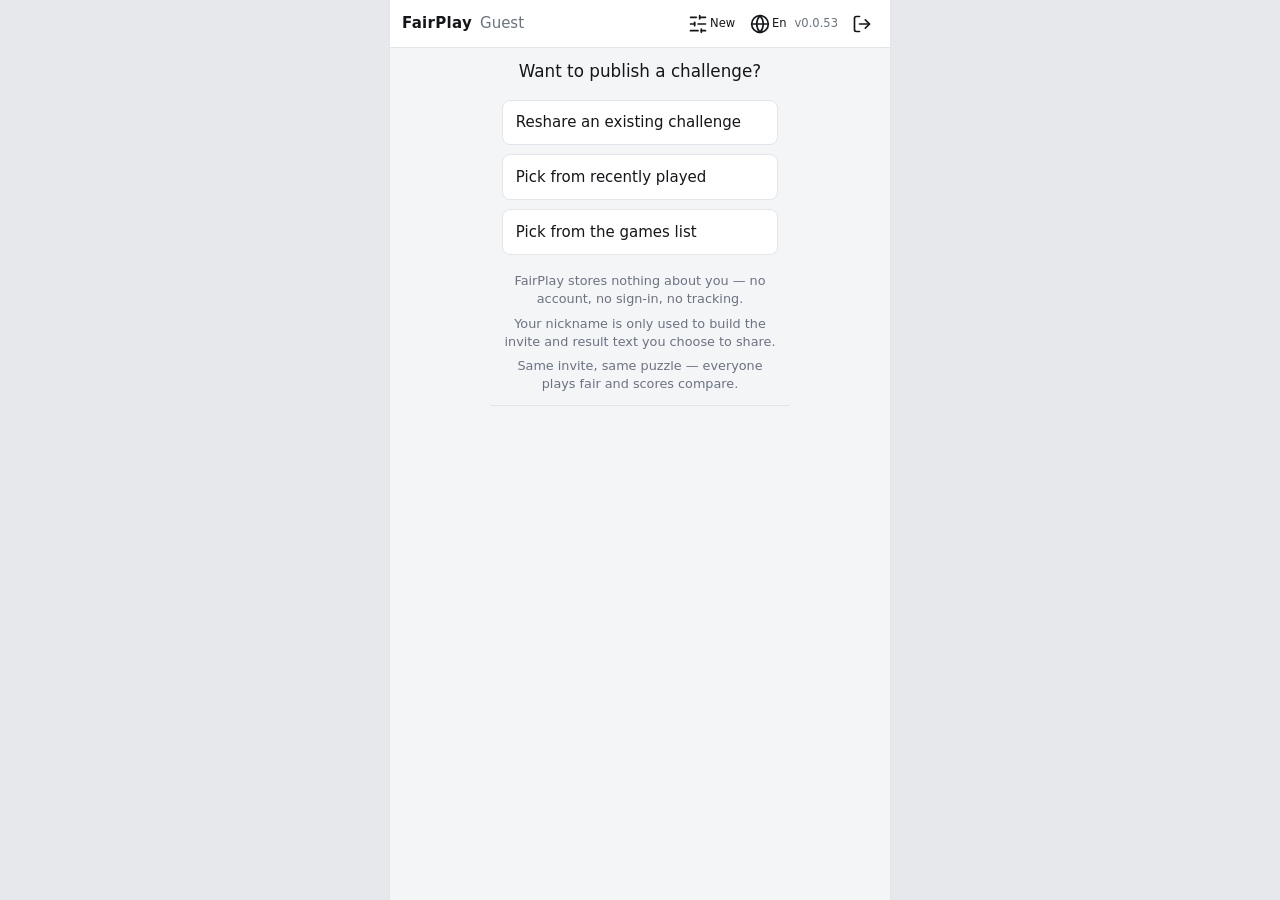
==== WWW/index.new.html @ af9e4b98 "Trim: remove mathdoku + memory games; v0.0.53 裁剪掉不契合"同 seed 同序列竞速"定位的个人向游戏: - 删 mathdoku(5×5/9×9 静态谜" ====
<!DOCTYPE html>
<html lang="en">
<head>
  <meta charset="UTF-8">
  <meta name="viewport" content="width=device-width, initial-scale=1, viewport-fit=cover">
  <title>FairPlay</title>
  <link rel="stylesheet" href="common.css">

  <!-- PWA -->
  <link rel="manifest" href="manifest.webmanifest">
  <meta name="theme-color" media="(prefers-color-scheme: light)" content="#f4f5f7">
  <meta name="theme-color" media="(prefers-color-scheme: dark)"  content="#14161a">
  <link rel="icon" href="favicon.svg">
  <link rel="apple-touch-icon" href="apple-touch-icon.png">
  <meta name="mobile-web-app-capable" content="yes">
  <meta name="apple-mobile-web-app-capable" content="yes">
  <meta name="apple-mobile-web-app-status-bar-style" content="black-translucent">
  <meta name="apple-mobile-web-app-title" content="FairPlay">
  <!-- 通用引导:注册 SW -->
  <script src="app.js"></script>
  <script>FairPlay.registerSW("sw.js");</script>

  <!-- UI 图标 sprite(内联注入,供 <use href="#id"> 引用) -->
  <script src="assets/icons.js"></script>

  <!-- 版本号(唯一来源)+ 通用编码模块 先加载 -->
  <script src="version.js"></script>
  <script src="pack.js"></script>
  <!-- 注册表先加载,路由器立即用;各游戏邀请码编解码 -->
  <script src="games.js"></script>
  <script src="match3/match3.invcode.js"></script>
  <script src="blockfit/blockfit.invcode.js"></script>
  <script>
    /* ---- 路由器:邀请码 ?g=<id>&p=<param> → 在 window.GAMES 树里按 id 找游戏,
       由 key 推路径(key/key.html)+ 拼 cfg + p → 跳游戏;无 g / 找不到 = 显示主页 ---- */
    (function () {
      var q = new URLSearchParams(location.search);
      var g = q.get("g");
      if (!g || !window.GAMES) return;
      var id = +g, game = null;
      window.GAMES.forEach(function (l1) {
        l1.subs.forEach(function (l2) {
          l2.games.forEach(function (gm) { if (gm.id === id) game = gm; });
        });
      });
      if (!game) return;
      var url = game.key + "/" + game.key + ".html";
      if (game.cfg) url += "?c=" + encodeURIComponent(game.cfg);
      var p = q.get("p");
      if (p != null) url += (url.indexOf("?") >= 0 ? "&" : "?") + "p=" + encodeURIComponent(p);
      location.replace(url);
    })();
  </script>

  <style>
    /* ---- 主页专属样式(画框/置顶栏在 common.css) ---- */
    #hm_content{ flex:1 1 auto; min-height:0; overflow-y:auto; overflow-x:hidden; }
    .block{ padding:.75rem; border-bottom:1px solid var(--line); }
    /* hidden 属性必须胜过下面各 #id 的 display 规则(否则 showView 隐不掉 invite/history) */
    [hidden]{ display:none !important; }

    /* invite:一行 = 左 QR(方形)+ 中 invfields(param/memo)+ 右 Share(与 QR 等大方形)。
       与下方 #hm_history 视觉相连:去掉本块下分隔线与下内边距 */
    #hm_invite{ display:flex; gap:.75rem; align-items:flex-start; border-bottom:0; padding-bottom:0; }
    #hm_invite .qr{
      flex:0 0 auto; position:relative; overflow:hidden;
      border:1px solid var(--line); border-radius:.5rem;
      display:flex; align-items:center; justify-content:center;
      color:var(--muted); font-size:.8rem;
    }
    /* QR 渲染层:选中邀请后画入二维码 canvas;无选中时显示占位 .qr-code */
    #hm_invite .qr .qr-render{ position:absolute; inset:0; display:none; }
    #hm_invite .qr.has-qr .qr-render{ display:block; }
    #hm_invite .qr.has-qr .qr-code{ display:none; }
    #hm_invite .qr .qr-render canvas{
      width:100%; height:100%; display:block;
      image-rendering:pixelated; object-fit:contain;   /* 缩放不糊,方形贴合 */
    }
    /* 点 QR → 放大弹窗(便于扫描):白底大二维码 + #code 标注 */
    .fp-card.qrbig{ gap:.6rem; }
    .fp-card.qrbig .qr-big{
      width:min(74vw, 320px); height:min(74vw, 320px);
      image-rendering:pixelated; display:block; border-radius:.4rem;
    }
    .fp-card.qrbig .qr-big-cap{ color:var(--muted); font-size:.9rem; text-align:center; font-variant-numeric:tabular-nums; }
    /* QR 长按 → 确认层:新标签打开游戏 */
    #hm_invite .qr .qr-open{
      position:absolute; inset:0; display:none;
      align-items:center; justify-content:center; text-align:center;
      background:var(--accent); color:#fff; border:none; border-radius:.5rem;
      font:inherit; font-size:.75rem; padding:.2rem; cursor:pointer;
    }
    #hm_invite .qr.confirm .qr-open{ display:flex; }
    /* invfields:param/memo 两行,居中占据 QR 与 Share 之间 */
    #hm_invite .invfields{ flex:1 1 auto; display:flex; flex-direction:column; gap:.35rem; min-width:0; }
    #hm_invite .invfields input{
      width:100%; background:var(--bg); color:var(--fg);
      border:1px solid var(--line); border-radius:.4rem;
      padding:.35rem .5rem; font:inherit;
    }
    #hm_invite .invfields .param{ color:var(--muted); }
    /* share:与 QR 等大的方形图标按钮(尺寸由 JS 同步),标准分享图标 */
    #hm_invite .share{
      flex:0 0 auto; padding:0; cursor:pointer;
      display:inline-flex; align-items:center; justify-content:center;
      background:var(--accent); color:#fff; border:none; border-radius:.5rem;
    }
    #hm_invite .share .ic{ width:1.75rem; height:1.75rem; }
    /* ---- L0 引导选择屏 & ③ browse 下钻:60% 宽居中 ---- */
    #hm_l0, #hm_browse{ width:60%; margin:0 auto; }
    @media (max-width:560px){ #hm_l0, #hm_browse{ width:100%; } }
    .onb-q{ font-size:1.05rem; color:var(--fg); text-align:center; margin:0 0 1rem; }
    .onb-btns{ display:flex; flex-direction:column; gap:.6rem; }
    .onb-btns button, .bc-opts .opt{
      display:block; width:100%; text-align:left;
      background:var(--bar-bg); color:var(--fg); border:1px solid var(--line);
      border-radius:.5rem; padding:.7rem .8rem; font:inherit; cursor:pointer;
    }
    .onb-btns button:hover, .bc-opts .opt:hover{ border-color:var(--accent); }
    /* L0 说明小字:填补空白 + 讲清匿名/称呼/公平 */
    .onb-note{ margin:1.1rem 0 0; display:flex; flex-direction:column; gap:.4rem; }
    .onb-note p{ margin:0; font-size:.8rem; line-height:1.4; color:var(--muted); text-align:center; }

    /* ③ 面包屑:根/已选层级 chip,横排;点 chip 回该层 */
    .bc-crumbs{ display:flex; flex-wrap:wrap; gap:.4rem; }
    .bc-chip{
      background:transparent; color:var(--accent); border:1px solid var(--accent);
      border-radius:.5rem; padding:.3rem .6rem; font:inherit; cursor:pointer;
    }
    #hm_browse hr{ border:0; border-top:1px solid var(--line); margin:.7rem 0; }
    .bc-opts{ display:flex; flex-direction:column; gap:.5rem; }
    /* ---- 统一游戏条目 .gcard:宽按钮,左大图标 + 右两行(名/副);history 尾部删除按钮。
       history / recent / browse 三处共用观感 ---- */
    .gcard{
      display:flex; align-items:center; gap:.7rem; width:100%; text-align:left;
      background:var(--bar-bg); color:var(--fg);
      border:1px solid var(--line); border-radius:.5rem;
      padding:.55rem .7rem; font:inherit; cursor:pointer;
    }
    .gcard:hover, .gcard.sel{ border-color:var(--accent); }
    .gcard .ic{ width:2.2rem; height:2.2rem; flex:0 0 auto; }   /* 大图标 */
    .gcard .gc-info{ display:flex; flex-direction:column; min-width:0; flex:1 1 auto; }
    .gcard .gc-name{ font-size:.98rem; color:var(--fg); overflow:hidden; text-overflow:ellipsis; white-space:nowrap; }
    .gcard .gc-sub{ font-size:.8rem; color:var(--muted); overflow:hidden; text-overflow:ellipsis; white-space:nowrap; }
    /* history 尾部:直接删除按钮(取代旧的长按确认) */
    .gcard .gc-del{
      flex:0 0 auto; padding:.25rem .35rem; border:none; background:transparent;
      color:var(--muted); cursor:pointer; font-size:1.15rem; line-height:1; border-radius:.4rem;
    }
    .gcard .gc-del:hover{ color:#e5484d; }

    /* ① history / ② recent 容器:竖向列表(browse 用 .bc-opts,已是竖列) */
    #hm_history{ display:flex; flex-direction:column; gap:.5rem; }
    #hm_history .pi-empty{ color:var(--muted); font-size:.8rem; }
    #hm_recent .rec-list{ display:flex; flex-direction:column; gap:.5rem; }
    #hm_recent .rec-empty{ color:var(--muted); font-size:.8rem; }
  </style>

  <!-- ==================== DEBUG ONLY ====================
    调试用尺寸微调。URL 加 ?s=a,b,c(百分比,100=当前):
      a = history button 缩放%   b = recent button 缩放%   c = games 按钮高度%
    例:?s=150,120,130 。不带 s 或 DEBUG=false 时无任何影响。
    【正式发布前:把 DEBUG 改 false,或直接删除本块】 -->
  <script>
    (function () {
      var DEBUG = true;                 // ← 正式发布改 false(或删掉整块)
      if (!DEBUG) return;
      var s = new URLSearchParams(location.search).get("s");
      if (!s) return;
      var p = s.split(",").map(function (x) { return parseFloat(x); });
      var a = p[0], b = p[1], c = p[2], css = "";
      if (a > 0) css += "#hm_history .gcard{ zoom:" + (a / 100) + " !important; }\n";
      if (b > 0) css += "#hm_recent .gcard{ zoom:" + (b / 100) + " !important; }\n";
      if (c > 0) css += ".matrix .game{ height:" + (4.19 * c / 100).toFixed(3) + "rem !important; }\n";
      if (!css) return;
      var st = document.createElement("style"); st.id = "dbg_scale"; st.textContent = css;
      document.head.appendChild(st);
      console.log("[DEBUG] s=" + s + "  a(hist)=" + a + "% b(rec)=" + b + "% c(game-h)=" + c + "%");
    })();
  </script>
</head>
<body>
  <div id="app_frame">
    <!-- 置顶栏(占位,先不实现) -->
    <!-- 置顶栏:空壳,内容由 topbar.js 注入(唯一来源) -->
    <header id="app_topbar"></header>

    <main id="hm_content">
      <!-- L0:引导选择屏(默认视图;logo 回此) -->
      <section id="hm_l0" class="block" hidden>
        <p class="onb-q" data-i18n="onb_q">Do you want to publish a challenge?</p>
        <div class="onb-btns">
          <button type="button" id="onb_existing" data-i18n="onb_existing">Reshare an existing challenge</button>
          <button type="button" id="onb_recent" data-i18n="onb_recent">Pick from recently played</button>
          <button type="button" id="onb_list" data-i18n="onb_list">Pick from the games list</button>
        </div>
        <div class="onb-note">
          <p data-i18n="onb_note1">FairPlay stores nothing about you — no account, no sign-in, no tracking.</p>
          <p data-i18n="onb_note2">Your nickname is only used to build the invite and result text you choose to share.</p>
          <p data-i18n="onb_note3">Same invite, same puzzle — everyone plays fair and scores compare.</p>
        </div>
      </section>

      <!-- ① invite 视图:QR(跨2行) + param/memo/Share -->
      <section id="hm_invite" class="block" hidden>
        <div class="qr">
          <div class="qr-render"></div>
          <span class="qr-code">QR</span>
          <button type="button" class="qr-open" data-i18n="qr_open">↗ New tab</button>
        </div>
        <div class="invfields">
          <input class="param" type="text" readonly placeholder="—">
          <input class="memo" type="text" data-i18n-ph="memo_ph" placeholder="memo">
        </div>
        <button type="button" class="share" data-i18n-aria="share_btn" aria-label="Share invite">
          <svg class="ic" aria-hidden="true"><use href="#ic_share"/></svg>
        </button>
      </section>

      <!-- ① invite 视图第二部分:history(3 列网格) -->
      <section id="hm_history" class="block" hidden>
        <div class="pi-empty" data-i18n="pick_empty">No invites yet</div>
      </section>

      <!-- ② recent 视图:最近玩过的游戏(按钮列表,点 = 再发一局) -->
      <section id="hm_recent" class="block" hidden>
        <div class="rec-list" id="hm_recent_row"></div>
      </section>

      <!-- ③ browse 视图:面包屑逐级下钻(L1 时长 → L2 类型 → 游戏),内容由 renderBrowse 生成 -->
      <section id="hm_browse" class="block" hidden></section>
    </main>
  </div>

  <!-- 主页语言包(含通用置顶栏文本) -->
  <script src="index.lang.js"></script>
  <!-- 各游戏语言包(home 渲染 L3 的 名/说明 用,dsp_dsc_idx 指向的键在里面) -->
  <script src="match3/match3.lang.js"></script>
  <script src="blockfit/blockfit.lang.js"></script>
  <!-- 置顶栏内容注入(在 applyI18n 翻译之前) -->
  <script src="topbar.js"></script>
  <!-- QR 库(生成邀请二维码) -->
  <script src="assets/qr.js"></script>
  <!-- 首页共享核心(new/pro 共用:状态/邀请/QR/分享/recent/startRound) -->
  <script src="home-core.js"></script>
  <script>
    (function () {
      /* 置顶栏:i18n 文本 + 占位符 + 版本号 */
      window.FairPlay.applyI18n();
      function getL() { return (window.I18N && window.I18N[window.FairPlay.getLang()]) || {}; }
      var L = getL();
      var catalog = window.GAMES || [];

      /* 共享核心(状态 + 邀请/QR/分享 + recent + startRound);本页只留自己的列表/视图渲染 */
      var H = window.FairPlay.Home({
        getL: getL,
        base: location.origin + location.pathname.replace(/[^/]*$/, ""),   // 目录根,邀请链接命中路由器
        catalog: catalog,
        codecs: window.FAIRPLAY_CODECS || {},
        onHistory: renderPickInv,
        onRecent: renderRecent,
        onRoundStarted: function () { showView("invite"); },               // 开完一局跳①
        onMemoInput: function (label) {
          var selSub = document.querySelector("#hm_history .gcard.sel .gc-sub");
          if (selSub) selSub.textContent = label;
        }
      });
      H.initInvite();

      /* ① history:统一宽按钮 .gcard(左大图标 + 名#码 / memo + 右删除按钮) */
      function renderPickInv() {
        var box = document.getElementById("hm_history");
        box.innerHTML = "";
        if (!H.history.length) {
          var e = document.createElement("div"); e.className = "pi-empty";
          e.textContent = L.pick_empty || "No invites yet"; box.appendChild(e); return;
        }
        H.history.forEach(function (item, idx) {
          var g = H.findGame(item.gameId) || {};
          var t = (g.dsp_dsc_idx && L[g.dsp_dsc_idx]) || {};
          var name = t.name || g.key || "";
          var card = document.createElement("div");   // div:内部才能合法嵌套删除 button
          card.className = "gcard" + (item === H.selected ? " sel" : "");
          card.innerHTML =
            (g.icon ? H.icoSvg(g.icon) : "🎮") +
            '<span class="gc-info"><span class="gc-name"></span><span class="gc-sub"></span></span>' +
            '<button type="button" class="gc-del" aria-label="Delete">🗑️</button>';
          card.querySelector(".gc-name").textContent = name + " # " + item.param.slice(-4);
          card.querySelector(".gc-sub").textContent = H.entryLabel(item);
          card.addEventListener("click", function () { H.selectEntry(item); });
          card.querySelector(".gc-del").addEventListener("click", function (e) { e.stopPropagation(); H.deleteAt(idx); });
          box.appendChild(card);
        });
      }

      /* ② recent:同 .gcard(名 + desc);点 = 再发一局 */
      function renderRecent() {
        var box = document.getElementById("hm_recent_row");
        box.innerHTML = "";
        var before = H.recent.length;
        H.recent = H.recent.filter(function (id) { return H.findGame(id); });
        if (H.recent.length !== before) H.saveRecent();
        if (!H.recent.length) {
          var e = document.createElement("div"); e.className = "rec-empty";
          e.textContent = L.recent_empty || "No recent games"; box.appendChild(e); return;
        }
        H.recent.forEach(function (id) {
          var g = H.findGame(id);
          var t = L[g.dsp_dsc_idx] || {};
          var b = document.createElement("button"); b.className = "gcard";
          b.innerHTML = H.icoSvg(g.icon) + '<span class="gc-info"><span class="gc-name"></span><span class="gc-sub"></span></span>';
          b.querySelector(".gc-name").textContent = t.name || g.key;
          b.querySelector(".gc-sub").textContent = t.desc || "";
          b.addEventListener("click", function () { H.startRound(g); });
          box.appendChild(b);
        });
      }

      /* 分类文案(L.cat[key] = {name, desc});缺则回退 key */
      function catInfo(node) { return (L.cat && L.cat[node.key]) || {}; }

      /* ---- 视图状态机:l0 引导屏 / ① invite / ② recent / ③ browse ---- */
      var curView = "l0";
      function showView(name) {
        curView = name;
        document.getElementById("hm_l0").hidden = (name !== "l0");
        document.getElementById("hm_invite").hidden = (name !== "invite");
        document.getElementById("hm_history").hidden = (name !== "invite");
        document.getElementById("hm_recent").hidden = (name !== "recent");
        document.getElementById("hm_browse").hidden = (name !== "browse");
        if (name === "l0") {
          /* L0 空态灰按钮:无邀请→灰"复用已存在";无有效最近→灰"最近玩过" */
          document.getElementById("onb_existing").disabled = !H.history.length;
          document.getElementById("onb_recent").disabled = !H.recent.some(function (id) { return H.findGame(id); });
        } else if (name === "invite") {
          if (!H.selected && H.history.length) H.selectEntry(H.history[0]);   // 自动选中最新
          renderPickInv();
          H.syncSquares();
        } else if (name === "recent") {
          renderRecent();
        } else if (name === "browse") {
          bL1 = null; bL2 = null;                                             // 进入 = 回 L1
          renderBrowse();
        }
      }

      /* ---- ③ browse:面包屑逐级下钻(L1 时长 → L2 类型 → 游戏)---- */
      var bL1 = null, bL2 = null;
      function crumbChip(label, onClick) {
        var b = document.createElement("button"); b.className = "bc-chip";
        b.textContent = label; b.addEventListener("click", onClick);
        return b;
      }
      function renderBrowse() {
        var box = document.getElementById("hm_browse"); box.innerHTML = "";
        var crumbs = document.createElement("div"); crumbs.className = "bc-crumbs";
        crumbs.appendChild(crumbChip(L.onb_list || "Games list", function () { bL1 = null; bL2 = null; renderBrowse(); }));
        if (bL1 != null) crumbs.appendChild(crumbChip(catInfo(catalog[bL1]).name || catalog[bL1].key, function () { bL2 = null; renderBrowse(); }));
        if (bL2 != null) crumbs.appendChild(crumbChip(catInfo(catalog[bL1].subs[bL2]).name || catalog[bL1].subs[bL2].key, function () { renderBrowse(); }));
        box.appendChild(crumbs);
        box.appendChild(document.createElement("hr"));
        var opts = document.createElement("div"); opts.className = "bc-opts";
        box.appendChild(opts);

        if (bL2 != null) {                                  // 最深层 = 游戏列表
          catalog[bL1].subs[bL2].games.forEach(function (game) {
            var t = L[game.dsp_dsc_idx] || {};
            var b = document.createElement("button"); b.className = "gcard";
            b.innerHTML = H.icoSvg(game.icon) + '<span class="gc-info"><span class="gc-name"></span><span class="gc-sub"></span></span>';
            b.querySelector(".gc-name").textContent = t.name || game.key;
            b.querySelector(".gc-sub").textContent = t.desc || "";
            b.addEventListener("click", function () { H.startRound(game); });
            opts.appendChild(b);
          });
        } else if (bL1 != null) {                           // L2 类型(只显有游戏的)
          catalog[bL1].subs.forEach(function (l2, j) {
            if (!H.l2Full(l2)) return;
            var b = document.createElement("button"); b.className = "opt";
            b.textContent = catInfo(l2).name || l2.key;
            b.addEventListener("click", function () { bL2 = j; renderBrowse(); });
            opts.appendChild(b);
          });
        } else {                                            // L1 时长(只显有游戏的),显 desc
          catalog.forEach(function (l1, i) {
            if (!H.l1Full(l1)) return;
            var c = catInfo(l1);
            var b = document.createElement("button"); b.className = "opt";
            b.textContent = c.desc || c.name || l1.key;
            b.addEventListener("click", function () { bL1 = i; bL2 = null; renderBrowse(); });
            opts.appendChild(b);
          });
        }
      }

      /* L0 三按钮 → 三条路 */
      document.getElementById("onb_existing").addEventListener("click", function () { showView("invite"); });
      document.getElementById("onb_recent").addEventListener("click", function () { showView("recent"); });
      document.getElementById("onb_list").addEventListener("click", function () { showView("browse"); });

      /* 语言就地切换:更新 L 引用 + 重渲染当前视图 */
      window.addEventListener("fairplay:langchange", function () {
        L = getL();
        if (curView === "invite") renderPickInv();
        else if (curView === "recent") renderRecent();
        else if (curView === "browse") renderBrowse();
      });

      showView("l0");
    })();
  </script>
</body>
</html>
---- WWW/common.css ----
/* FairPlay — 全站共享样式(画框 + 置顶栏,唯一来源) */
:root{
  color-scheme: light dark;                 /* 原生控件/滚动条跟随系统深浅 */
  --frame-w: min(100vw, calc(100vh / 1.8));
  --bar-h: 3rem;
  /* 深色(默认;无偏好也用它) */
  --edge:#0b0c0e;                           /* 画框外底色 */
  --bg:#14161a; --bar-bg:#1e222a; --fg:#e8eaed;
  --muted:#8a9099; --line:#2b303a; --accent:#4a9eff;
}
@media (prefers-color-scheme: light){
  :root{                                     /* 浏览器偏好浅色时切浅 */
    --edge:#e6e8ec;
    --bg:#f4f5f7; --bar-bg:#ffffff; --fg:#14161a;
    --muted:#6b7280; --line:#e2e6eb; --accent:#4a9eff;
  }
}
*{ box-sizing:border-box; margin:0; padding:0; }
html,body{ height:100%; }
body{
  background:var(--edge); color:var(--fg);
  font:15px/1.4 system-ui,-apple-system,"Segoe UI",Roboto,sans-serif;
  display:flex; justify-content:center; align-items:stretch;
}

/* 手机 1宽:1.8高 画框(桌面居中留边,手机占满) */
#app_frame{
  width:var(--frame-w); max-width:100%;
  aspect-ratio:1 / 1.8; max-height:100vh;
  background:var(--bg); display:flex; flex-direction:column;
  overflow:hidden; box-shadow:0 0 0 1px var(--line);
  position:relative;   /* 覆盖层定位基准 */
}

/* 覆盖层(结果页 / 开始页共用) */
.fp-overlay:not([hidden]){
  position:absolute; inset:0; display:flex; align-items:center; justify-content:center;
  background:rgba(0,0,0,.72);
  z-index:1000;   /* 模态层永远在最上(游戏内可能有带 z-index 的棋格/遮盖层) */
}
.fp-overlay .fp-card{
  background:var(--bar-bg); border:1px solid var(--line); border-radius:.6rem;
  padding:1.4rem 1.8rem; text-align:center; display:flex; flex-direction:column; gap:.9rem;
}
/* 昵称编辑弹窗(复用 .fp-card,改左对齐 + 表单样式) */
.fp-overlay .fp-card.nk{ text-align:left; gap:.7rem; max-width:20rem; }
.fp-card.nk .nk-title{ font-size:1rem; font-weight:700; }
.fp-card.nk .nk-input{
  width:100%; background:var(--bg); color:var(--fg);
  border:1px solid var(--line); border-radius:.4rem; padding:.45rem .6rem; font:inherit;
}
.fp-card.nk .nk-note{ font-size:.78rem; color:var(--muted); line-height:1.45; margin:0; }
.fp-card.nk .nk-ack{ display:flex; align-items:flex-start; gap:.45rem; font-size:.82rem; cursor:pointer; }
.fp-card.nk .nk-ack input{ margin-top:.15rem; flex:0 0 auto; }
.fp-card.nk .nk-btns{ display:flex; gap:.6rem; justify-content:flex-end; }
.fp-card.nk .nk-btns button{ padding:.5rem 1rem; font-size:.95rem; }
.fp-card.nk .nk-btns .nk-cancel{ background:transparent; color:var(--fg); border:1px solid var(--line); }
.fp-card.nk .nk-btns .nk-ok:disabled{ opacity:.5; cursor:not-allowed; }

/* 语言选择弹窗 */
.fp-overlay .fp-card.lang{ text-align:left; gap:.7rem; min-width:12rem; }
.fp-card.lang .lang-list{ display:flex; flex-direction:column; gap:.4rem; }
.fp-card.lang .lang-item{
  background:transparent; color:var(--fg); border:1px solid var(--line);
  border-radius:.5rem; padding:.5rem .7rem; font:inherit; text-align:left; cursor:pointer;
}
.fp-card.lang .lang-item.on{ border-color:var(--accent); color:var(--accent); }
.fp-overlay .rtitle{ font-size:1rem; color:var(--muted); }
.fp-overlay .rscore{ font-size:1.7rem; font-weight:700; }
.fp-overlay .rbtns{ display:flex; gap:.6rem; justify-content:center; }
.fp-overlay button{
  background:var(--accent); color:#fff; border:none; border-radius:.5rem;
  padding:.7rem 1.2rem; font:inherit; font-size:1rem; cursor:pointer;
}
.fp-overlay .rhome{ background:transparent; color:var(--fg); border:1px solid var(--line); }

/* 置顶栏(全站一致) */
#app_topbar{
  height:var(--bar-h); flex:0 0 auto;
  background:var(--bar-bg); border-bottom:1px solid var(--line);
  display:flex; align-items:center; gap:.5rem;
  padding:0 .75rem; padding-top:env(safe-area-inset-top);
}
#app_topbar .logo{
  flex:0 0 auto; font-weight:700; letter-spacing:.3px; white-space:nowrap;
  color:var(--fg); text-decoration:none;
}
#app_topbar .spacer{ flex:1 1 auto; }
/* 昵称吸收窄屏挤压:可收缩 + 省略号;其余元素固定不缩 */
#app_topbar .nickname{
  flex:0 1 auto; min-width:0; color:var(--muted); max-width:8rem; cursor:pointer;
  overflow:hidden; text-overflow:ellipsis; white-space:nowrap;
}
#app_topbar .version{
  flex:0 0 auto; color:var(--muted); font-size:.72rem; font-variant-numeric:tabular-nums;
}
/* 语言按钮:图标 + 当前语言缩略字(En / 中),宽度随内容 */
#app_topbar .langbtn, #app_topbar .modebtn{ width:auto; gap:.15rem; padding:0 .3rem; }
#app_topbar .langbtn .lang-code, #app_topbar .modebtn .mode-code{ font-size:.72rem; line-height:1; }
#app_topbar .modebtn{ margin-right:.4rem; }   /* op_mode 与 lang 之间留空位 */
#app_topbar button, #app_topbar select{
  background:transparent; color:var(--fg); border:1px solid var(--line);
  border-radius:.4rem; padding:.25rem .5rem; font:inherit; cursor:pointer;
}

/* 图标按钮(通用):固定方框,与文案长度/语言无关;矢量图标跨浏览器一致。
   svg.ic 内的 <use> 引用 assets/icons.svg,stroke=currentColor 跟随下方 color。 */
.iconbtn{
  display:inline-flex; align-items:center; justify-content:center;
  flex:0 0 auto; width:2rem; height:2rem; padding:0;
  background:transparent; border:none; border-radius:.4rem;
  color:var(--fg); cursor:pointer;
}
.iconbtn:hover{ color:var(--accent); }
.ic{ width:1.25rem; height:1.25rem; display:block; }
/* 覆盖上面 #app_topbar button 的边框/内边距,让置顶栏图标按钮无框 */
#app_topbar .iconbtn{ border:none; padding:0; background:transparent; }
/* #app_topbar button{color:--fg}(含 id)优先级高于 .iconbtn:hover,故 hover 也需带 #app_topbar 才能压过 */
#app_topbar .iconbtn:hover{ color:var(--accent); }

/* ===== 控制栏(游戏页第二区,高同 topbar):左时间框 · 中 ▶/⏸ · 右成绩框 =====
   由 control.js 注入内容;时间归控制栏(时钟驱动 #app_ctl_time),成绩框 #app_ctl_score = 游戏输出口。
   ▶/⏸ 居中(避开右上退出/语言误触)。 */
#app_control{
  height:var(--bar-h); flex:0 0 auto;
  background:var(--bar-bg); border-bottom:1px solid var(--line);
  display:flex; align-items:center; gap:.5rem;
  padding:0 .6rem;
}
#app_control:empty{ display:none; }   /* init 前的空壳不占位 */
.ctl-side{ flex:1 1 0; min-width:0; display:flex; justify-content:center; }   /* 左/右半区,框在半区内居中 */
.ctl-box{
  width:88%; text-align:center;
  background:var(--bg); border:1px solid var(--line); border-radius:.6rem;
  padding:.15rem .4rem; font-variant-numeric:tabular-nums;
  color:var(--fg); font-weight:700; font-size:1.15rem; line-height:1.35;
  overflow:hidden; text-overflow:ellipsis; white-space:nowrap;
}
#app_ctl_score{ color:var(--muted); font-weight:600; }
.ctl-run{
  flex:0 0 auto; width:2.4rem; height:2.4rem;
  display:inline-flex; align-items:center; justify-content:center;
  background:var(--accent); color:#fff; border:none; border-radius:50%; cursor:pointer;
}
.ctl-run:disabled{ opacity:.4; cursor:default; }
.ctl-run .ic{ width:1.4rem; height:1.4rem; }

/* ===== 游戏 play 区(第三区):撑满剩余,并作为 stage 级弹窗/遮盖的定位基准 ===== */
.app_stage{ flex:1 1 auto; min-height:0; position:relative; overflow:hidden; }

/* stage 级不透明遮盖(开始/暂停,防偷看棋盘)+ 规则/帮助卡 */
.ctl-cover{
  position:absolute; inset:0; z-index:900; background:var(--bg);
  display:flex; align-items:center; justify-content:center; padding:1rem;
}
.ctl-cover[hidden]{ display:none; }
.ctl-cover .ctl-rules{
  max-width:22rem; text-align:left; color:var(--fg);
  font-size:.9rem; line-height:1.55; white-space:pre-line;
}
/* stage 级结果卡:标题 + 三出口(①发布成绩 ②发起挑战 ③看看其它;时间/成绩在控制栏、home 在 topbar,均未被遮)*/
.fp-card.res{ gap:.7rem; min-width:13rem; }
.fp-card .res-title{ font-size:1.05rem; font-weight:700; }
.fp-card .res-btns{ display:flex; flex-direction:column; gap:.5rem; width:100%; }
.fp-card .res-b{
  width:100%; padding:.6rem .8rem; cursor:pointer; font:inherit;
  border:1px solid var(--line); border-radius:.6rem;
  background:var(--bar-bg); color:var(--fg);
}
.fp-card .res-b:hover{ border-color:var(--accent); }
/* ① 发布我成绩 = 主操作,实心强调 */
.fp-card .res-b.res-score{ background:var(--accent); color:#fff; border-color:var(--accent); }
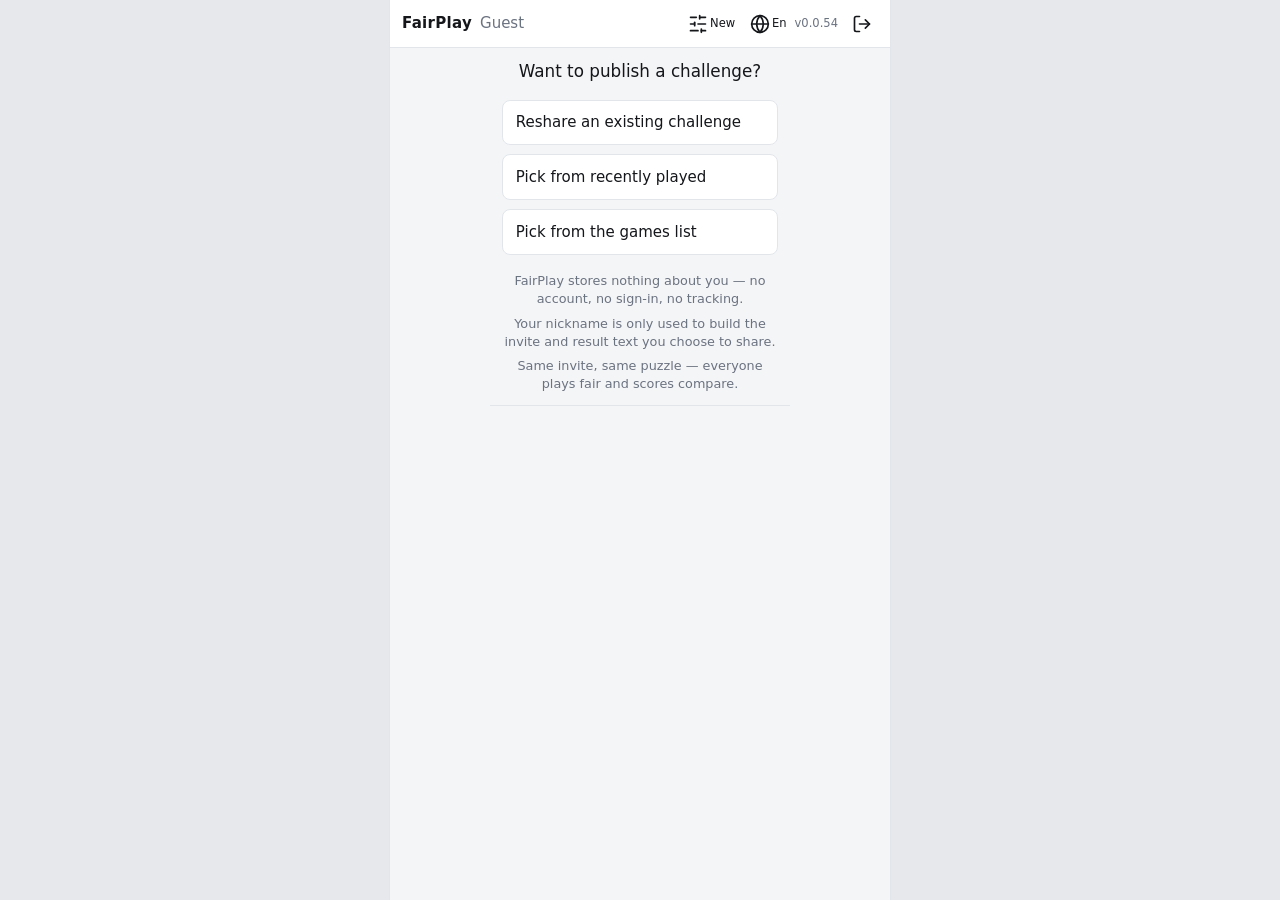
==== commit 4ae1abdb: "PRNG seed + flat typed catalog + duration-as-button; v0.0.54 生成机制换整数 PRNG,时长从"每档一条注册表"改成邀请码里的一位(durI" ====
--- a/WWW/index.new.html
+++ b/WWW/index.new.html
@@ -26,28 +26,21 @@
   <!-- 版本号(唯一来源)+ 通用编码模块 先加载 -->
   <script src="version.js"></script>
   <script src="pack.js"></script>
-  <!-- 注册表先加载,路由器立即用;各游戏邀请码编解码 -->
+  <!-- 注册表先加载,路由器立即用(seed 编解码统一在 pack.js:FairPack.encodeSeed/decodeSeed) -->
   <script src="games.js"></script>
-  <script src="match3/match3.invcode.js"></script>
-  <script src="blockfit/blockfit.invcode.js"></script>
   <script>
-    /* ---- 路由器:邀请码 ?g=<id>&p=<param> → 在 window.GAMES 树里按 id 找游戏,
-       由 key 推路径(key/key.html)+ 拼 cfg + p → 跳游戏;无 g / 找不到 = 显示主页 ---- */
+    /* ---- 路由器:邀请码 ?g=<id>&p=<code> → 在 window.GAMES(平铺 typed 树)按 id 找游戏,
+       由 key 推路径(key/key.html)+ 透传 p(内含时长+seed)→ 跳游戏;无 g / 找不到 = 显示主页 ---- */
     (function () {
       var q = new URLSearchParams(location.search);
       var g = q.get("g");
       if (!g || !window.GAMES) return;
       var id = +g, game = null;
-      window.GAMES.forEach(function (l1) {
-        l1.subs.forEach(function (l2) {
-          l2.games.forEach(function (gm) { if (gm.id === id) game = gm; });
-        });
-      });
+      window.GAMES.forEach(function (gm) { if (gm && gm.id === id) game = gm; });
       if (!game) return;
-      var url = game.key + "/" + game.key + ".html";
-      if (game.cfg) url += "?c=" + encodeURIComponent(game.cfg);
+      var url = game.key + "/" + game.key + ".html?g=" + game.id;
       var p = q.get("p");
-      if (p != null) url += (url.indexOf("?") >= 0 ? "&" : "?") + "p=" + encodeURIComponent(p);
+      if (p != null) url += "&p=" + encodeURIComponent(p);
       location.replace(url);
     })();
   </script>
@@ -156,28 +149,6 @@
     #hm_recent .rec-empty{ color:var(--muted); font-size:.8rem; }
   </style>
 
-  <!-- ==================== DEBUG ONLY ====================
-    调试用尺寸微调。URL 加 ?s=a,b,c(百分比,100=当前):
-      a = history button 缩放%   b = recent button 缩放%   c = games 按钮高度%
-    例:?s=150,120,130 。不带 s 或 DEBUG=false 时无任何影响。
-    【正式发布前:把 DEBUG 改 false,或直接删除本块】 -->
-  <script>
-    (function () {
-      var DEBUG = true;                 // ← 正式发布改 false(或删掉整块)
-      if (!DEBUG) return;
-      var s = new URLSearchParams(location.search).get("s");
-      if (!s) return;
-      var p = s.split(",").map(function (x) { return parseFloat(x); });
-      var a = p[0], b = p[1], c = p[2], css = "";
-      if (a > 0) css += "#hm_history .gcard{ zoom:" + (a / 100) + " !important; }\n";
-      if (b > 0) css += "#hm_recent .gcard{ zoom:" + (b / 100) + " !important; }\n";
-      if (c > 0) css += ".matrix .game{ height:" + (4.19 * c / 100).toFixed(3) + "rem !important; }\n";
-      if (!css) return;
-      var st = document.createElement("style"); st.id = "dbg_scale"; st.textContent = css;
-      document.head.appendChild(st);
-      console.log("[DEBUG] s=" + s + "  a(hist)=" + a + "% b(rec)=" + b + "% c(game-h)=" + c + "%");
-    })();
-  </script>
 </head>
 <body>
   <div id="app_frame">
@@ -234,7 +205,7 @@
 
   <!-- 主页语言包(含通用置顶栏文本) -->
   <script src="index.lang.js"></script>
-  <!-- 各游戏语言包(home 渲染 L3 的 名/说明 用,dsp_dsc_idx 指向的键在里面) -->
+  <!-- 各游戏语言包(home 渲染名/说明用,i18n 键 = 注册表 key) -->
   <script src="match3/match3.lang.js"></script>
   <script src="blockfit/blockfit.lang.js"></script>
   <!-- 置顶栏内容注入(在 applyI18n 翻译之前) -->
@@ -256,7 +227,6 @@
         getL: getL,
         base: location.origin + location.pathname.replace(/[^/]*$/, ""),   // 目录根,邀请链接命中路由器
         catalog: catalog,
-        codecs: window.FAIRPLAY_CODECS || {},
         onHistory: renderPickInv,
         onRecent: renderRecent,
         onRoundStarted: function () { showView("invite"); },               // 开完一局跳①
@@ -267,7 +237,26 @@
       });
       H.initInvite();
 
-      /* ① history:统一宽按钮 .gcard(左大图标 + 名#码 / memo + 右删除按钮) */
+      /* 游戏行(games 浏览 / recent 共用):左图标 + 名/说明 + 右时长按钮(30/60,点 = 开该档一局) */
+      function gameRow(game) {
+        var t = H.gameInfo(game);
+        var row = document.createElement("div"); row.className = "grow";
+        row.innerHTML = H.icoSvg(game.icon) +
+          '<span class="gc-info"><span class="gc-name"></span><span class="gc-sub"></span></span>' +
+          '<span class="grow-durs"></span>';
+        row.querySelector(".gc-name").textContent = t.name || game.key;
+        row.querySelector(".gc-sub").textContent = t.desc || "";
+        var durs = row.querySelector(".grow-durs");
+        (game.durs || []).forEach(function (secs, di) {
+          var b = document.createElement("button"); b.type = "button"; b.className = "dbtn";
+          b.textContent = secs;
+          b.addEventListener("click", function () { H.startRound(game, di); });
+          durs.appendChild(b);
+        });
+        return row;
+      }
+
+      /* ① history:统一宽按钮 .gcard(左大图标+时长角标 · 名#码 / memo · 右删除按钮) */
       function renderPickInv() {
         var box = document.getElementById("hm_history");
         box.innerHTML = "";
@@ -277,12 +266,11 @@
         }
         H.history.forEach(function (item, idx) {
           var g = H.findGame(item.gameId) || {};
-          var t = (g.dsp_dsc_idx && L[g.dsp_dsc_idx]) || {};
-          var name = t.name || g.key || "";
+          var name = H.gameInfo(g).name || g.key || "";
           var card = document.createElement("div");   // div:内部才能合法嵌套删除 button
           card.className = "gcard" + (item === H.selected ? " sel" : "");
           card.innerHTML =
-            (g.icon ? H.icoSvg(g.icon) : "🎮") +
+            (g.icon ? H.icoSvg(g.icon, H.entryBadge(item)) : "🎮") +
             '<span class="gc-info"><span class="gc-name"></span><span class="gc-sub"></span></span>' +
             '<button type="button" class="gc-del" aria-label="Delete">🗑️</button>';
           card.querySelector(".gc-name").textContent = name + " # " + item.param.slice(-4);
@@ -293,7 +281,7 @@
         });
       }
 
-      /* ② recent:同 .gcard(名 + desc);点 = 再发一局 */
+      /* ② recent:游戏行(名 + 说明 + 30/60);点时长按钮 = 开该档一局 */
       function renderRecent() {
         var box = document.getElementById("hm_recent_row");
         box.innerHTML = "";
@@ -304,16 +292,7 @@
           var e = document.createElement("div"); e.className = "rec-empty";
           e.textContent = L.recent_empty || "No recent games"; box.appendChild(e); return;
         }
-        H.recent.forEach(function (id) {
-          var g = H.findGame(id);
-          var t = L[g.dsp_dsc_idx] || {};
-          var b = document.createElement("button"); b.className = "gcard";
-          b.innerHTML = H.icoSvg(g.icon) + '<span class="gc-info"><span class="gc-name"></span><span class="gc-sub"></span></span>';
-          b.querySelector(".gc-name").textContent = t.name || g.key;
-          b.querySelector(".gc-sub").textContent = t.desc || "";
-          b.addEventListener("click", function () { H.startRound(g); });
-          box.appendChild(b);
-        });
+        H.recent.forEach(function (id) { box.appendChild(gameRow(H.findGame(id))); });
       }
 
       /* 分类文案(L.cat[key] = {name, desc});缺则回退 key */
@@ -339,13 +318,14 @@
         } else if (name === "recent") {
           renderRecent();
         } else if (name === "browse") {
-          bL1 = null; bL2 = null;                                             // 进入 = 回 L1
+          browseStack = [];                                                   // 进入 = 回根
           renderBrowse();
         }
       }
 
-      /* ---- ③ browse:面包屑逐级下钻(L1 时长 → L2 类型 → 游戏)---- */
-      var bL1 = null, bL2 = null;
+      /* ---- ③ browse:通用 typed 下钻。dir 节点 → 面包屑下钻;game 叶子 → 游戏行(30/60)。
+         当前全挂根(平铺)→ 直接列出所有游戏行,无中间层 ---- */
+      var browseStack = [];   // 当前 dir 路径(空 = 根)
       function crumbChip(label, onClick) {
         var b = document.createElement("button"); b.className = "bc-chip";
         b.textContent = label; b.addEventListener("click", onClick);
@@ -354,42 +334,23 @@
       function renderBrowse() {
         var box = document.getElementById("hm_browse"); box.innerHTML = "";
         var crumbs = document.createElement("div"); crumbs.className = "bc-crumbs";
-        crumbs.appendChild(crumbChip(L.onb_list || "Games list", function () { bL1 = null; bL2 = null; renderBrowse(); }));
-        if (bL1 != null) crumbs.appendChild(crumbChip(catInfo(catalog[bL1]).name || catalog[bL1].key, function () { bL2 = null; renderBrowse(); }));
-        if (bL2 != null) crumbs.appendChild(crumbChip(catInfo(catalog[bL1].subs[bL2]).name || catalog[bL1].subs[bL2].key, function () { renderBrowse(); }));
+        crumbs.appendChild(crumbChip(L.onb_list || "Games list", function () { browseStack = []; renderBrowse(); }));
+        browseStack.forEach(function (n, i) {
+          crumbs.appendChild(crumbChip(catInfo(n).name || n.key, function () { browseStack = browseStack.slice(0, i + 1); renderBrowse(); }));
+        });
         box.appendChild(crumbs);
         box.appendChild(document.createElement("hr"));
         var opts = document.createElement("div"); opts.className = "bc-opts";
         box.appendChild(opts);
 
-        if (bL2 != null) {                                  // 最深层 = 游戏列表
-          catalog[bL1].subs[bL2].games.forEach(function (game) {
-            var t = L[game.dsp_dsc_idx] || {};
-            var b = document.createElement("button"); b.className = "gcard";
-            b.innerHTML = H.icoSvg(game.icon) + '<span class="gc-info"><span class="gc-name"></span><span class="gc-sub"></span></span>';
-            b.querySelector(".gc-name").textContent = t.name || game.key;
-            b.querySelector(".gc-sub").textContent = t.desc || "";
-            b.addEventListener("click", function () { H.startRound(game); });
-            opts.appendChild(b);
-          });
-        } else if (bL1 != null) {                           // L2 类型(只显有游戏的)
-          catalog[bL1].subs.forEach(function (l2, j) {
-            if (!H.l2Full(l2)) return;
-            var b = document.createElement("button"); b.className = "opt";
-            b.textContent = catInfo(l2).name || l2.key;
-            b.addEventListener("click", function () { bL2 = j; renderBrowse(); });
-            opts.appendChild(b);
-          });
-        } else {                                            // L1 时长(只显有游戏的),显 desc
-          catalog.forEach(function (l1, i) {
-            if (!H.l1Full(l1)) return;
-            var c = catInfo(l1);
-            var b = document.createElement("button"); b.className = "opt";
-            b.textContent = c.desc || c.name || l1.key;
-            b.addEventListener("click", function () { bL1 = i; bL2 = null; renderBrowse(); });
-            opts.appendChild(b);
-          });
-        }
+        var cur = browseStack.length ? browseStack[browseStack.length - 1] : null;
+        H.childrenOf(cur).forEach(function (n) {
+          if (H.isGame(n)) { opts.appendChild(gameRow(n)); return; }          // game 叶子 → 游戏行
+          var b = document.createElement("button"); b.className = "opt";      // dir → 下钻
+          b.textContent = catInfo(n).name || n.key;
+          b.addEventListener("click", function () { browseStack.push(n); renderBrowse(); });
+          opts.appendChild(b);
+        });
       }
 
       /* L0 三按钮 → 三条路 */
--- a/WWW/common.css
+++ b/WWW/common.css
@@ -170,3 +170,34 @@
 .fp-card .res-b:hover{ border-color:var(--accent); }
 /* ① 发布我成绩 = 主操作,实心强调 */
 .fp-card .res-b.res-score{ background:var(--accent); color:#fff; border-color:var(--accent); }
+
+/* ===== 首页共享条目(new/pro 共用;home-core 生成)===== */
+/* 图标 + 时长角标:一位数(3=30s / 6=60s),贴图标右下角(图标该角已留空) */
+.ic-wrap{ position:relative; display:inline-flex; flex:0 0 auto; }
+.ic-badge{
+  position:absolute; right:-.25em; bottom:-.25em;
+  min-width:1.1em; height:1.1em; padding:0 .2em;
+  display:flex; align-items:center; justify-content:center;
+  font-size:.6rem; font-weight:800; line-height:1;
+  background:var(--accent); color:#fff; border-radius:.6em;
+  font-variant-numeric:tabular-nums;
+}
+/* 游戏行:左图标 + 中(名/说明)+ 右时长按钮(30/60)。games 列表与 new 的 recent 共用 */
+.grow{
+  display:flex; align-items:center; gap:.7rem; width:100%;
+  background:var(--bar-bg); color:var(--fg);
+  border:1px solid var(--line); border-radius:.5rem;
+  padding:.55rem .7rem;
+}
+.grow .ic{ width:2.2rem; height:2.2rem; flex:0 0 auto; }
+.grow .gc-info{ display:flex; flex-direction:column; min-width:0; flex:1 1 auto; }
+.grow .gc-name{ font-size:.98rem; color:var(--fg); overflow:hidden; text-overflow:ellipsis; white-space:nowrap; }
+.grow .gc-sub{ font-size:.8rem; color:var(--muted); overflow:hidden; text-overflow:ellipsis; white-space:nowrap; }
+.grow .grow-durs{ display:flex; gap:.4rem; flex:0 0 auto; }
+.dbtn{
+  width:2.4rem; height:2.4rem; flex:0 0 auto;
+  background:var(--bg); color:var(--fg); border:1px solid var(--line);
+  border-radius:.5rem; font:inherit; font-weight:700; font-variant-numeric:tabular-nums;
+  cursor:pointer;
+}
+.dbtn:hover{ border-color:var(--accent); color:var(--accent); }
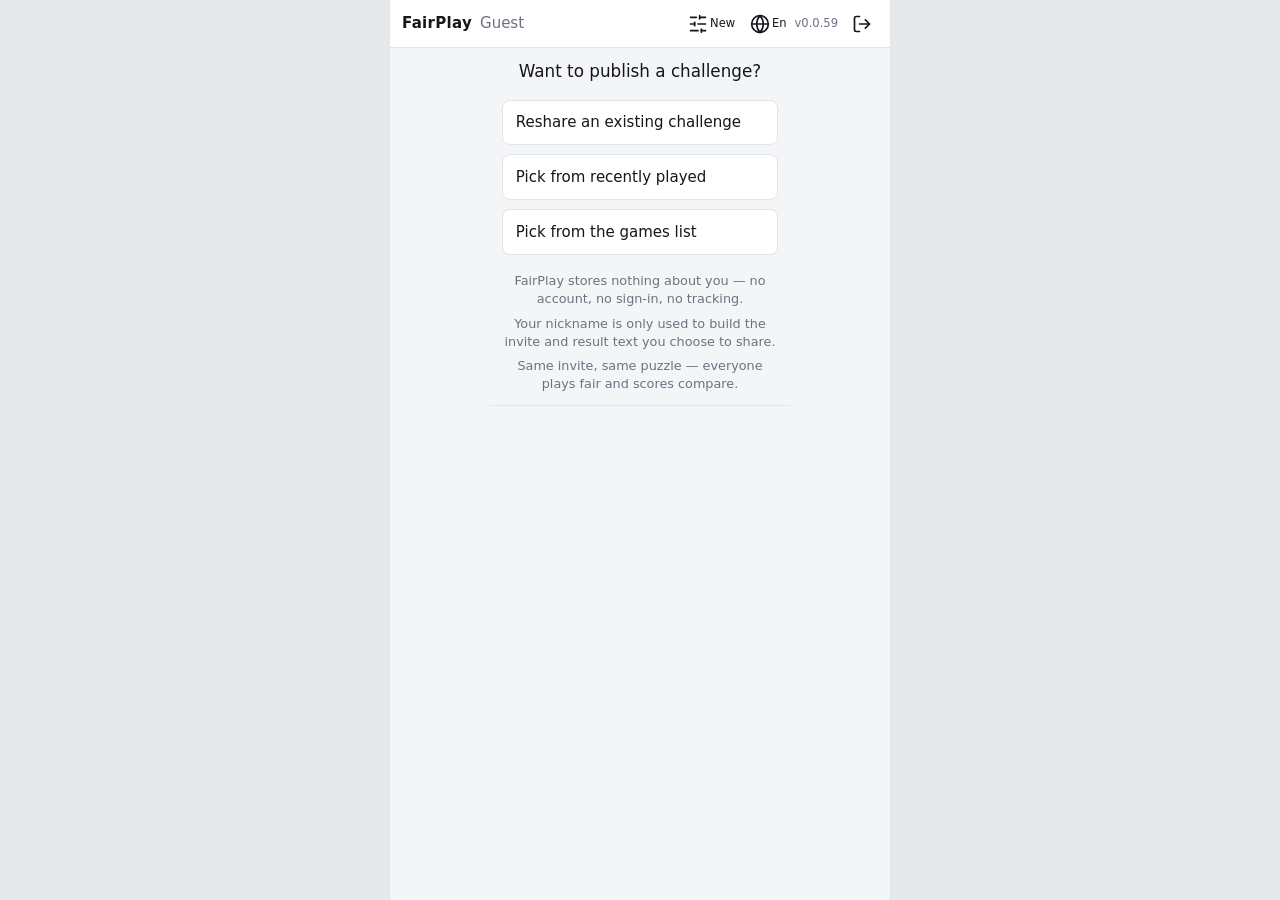
==== commit 9daa3934: "DRY catalog/seed helpers + full-width game list + offline route-loop fix; v0.0.59 - FairPlay.require" ====
--- a/WWW/index.new.html
+++ b/WWW/index.new.html
@@ -29,14 +29,13 @@
   <!-- 注册表先加载,路由器立即用(seed 编解码统一在 pack.js:FairPack.encodeSeed/decodeSeed) -->
   <script src="games.js"></script>
   <script>
-    /* ---- 路由器:邀请码 ?g=<id>&p=<code> → 在 window.GAMES(平铺 typed 树)按 id 找游戏,
+    /* ---- 路由器:邀请码 ?g=<id>&p=<code> → 用 FairCatalog.find 在 typed 树按 id 找游戏,
        由 key 推路径(key/key.html)+ 透传 p(内含时长+seed)→ 跳游戏;无 g / 找不到 = 显示主页 ---- */
     (function () {
       var q = new URLSearchParams(location.search);
       var g = q.get("g");
-      if (!g || !window.GAMES) return;
-      var id = +g, game = null;
-      window.GAMES.forEach(function (gm) { if (gm && gm.id === id) game = gm; });
+      if (!g || !window.FairCatalog) return;
+      var game = FairCatalog.find(+g);
       if (!game) return;
       var url = game.key + "/" + game.key + ".html?g=" + game.id;
       var p = q.get("p");
@@ -99,9 +98,9 @@
       background:var(--accent); color:#fff; border:none; border-radius:.5rem;
     }
     #hm_invite .share .ic{ width:1.75rem; height:1.75rem; }
-    /* ---- L0 引导选择屏 & ③ browse 下钻:60% 宽居中 ---- */
-    #hm_l0, #hm_browse{ width:60%; margin:0 auto; }
-    @media (max-width:560px){ #hm_l0, #hm_browse{ width:100%; } }
+    /* ---- L0 引导选择屏:60% 宽居中(browse 游戏列表通栏,与 recent 一致)---- */
+    #hm_l0{ width:60%; margin:0 auto; }
+    @media (max-width:560px){ #hm_l0{ width:100%; } }
     .onb-q{ font-size:1.05rem; color:var(--fg); text-align:center; margin:0 0 1rem; }
     .onb-btns{ display:flex; flex-direction:column; gap:.6rem; }
     .onb-btns button, .bc-opts .opt{
--- a/WWW/common.css
+++ b/WWW/common.css
@@ -172,14 +172,16 @@
 .fp-card .res-b.res-score{ background:var(--accent); color:#fff; border-color:var(--accent); }
 
 /* ===== 首页共享条目(new/pro 共用;home-core 生成)===== */
-/* 图标 + 时长角标:一位数(3=30s / 6=60s),贴图标右下角(图标该角已留空) */
-.ic-wrap{ position:relative; display:inline-flex; flex:0 0 auto; }
+/* 图标 + 时长角标:一位数(3=30s / 6=60s),贴图标右下角(图标该角已留空)。
+   角标尺寸跟随图标:.ic-wrap 的 font-size = 图标边长(下方各处按图标大小设),角标全用 em → 等比缩放 */
+.ic-wrap{ position:relative; display:inline-flex; flex:0 0 auto; font-size:2.2rem; }   /* 默认 = .grow/.gcard 图标 2.2rem */
 .ic-badge{
-  position:absolute; right:-.25em; bottom:-.25em;
-  min-width:1.1em; height:1.1em; padding:0 .2em;
+  /* font-size 相对 .ic-wrap(图标边长)→ 随图标缩放;下面盒尺寸/偏移相对本元素字号(em)→ 恒容得下数字 */
+  position:absolute; right:-.35em; bottom:-.35em;
+  min-width:1.35em; height:1.35em; padding:0 .12em;
   display:flex; align-items:center; justify-content:center;
-  font-size:.6rem; font-weight:800; line-height:1;
-  background:var(--accent); color:#fff; border-radius:.6em;
+  font-size:.4em; font-weight:800; line-height:1;
+  background:var(--accent); color:#fff; border-radius:50%;
   font-variant-numeric:tabular-nums;
 }
 /* 游戏行:左图标 + 中(名/说明)+ 右时长按钮(30/60)。games 列表与 new 的 recent 共用 */
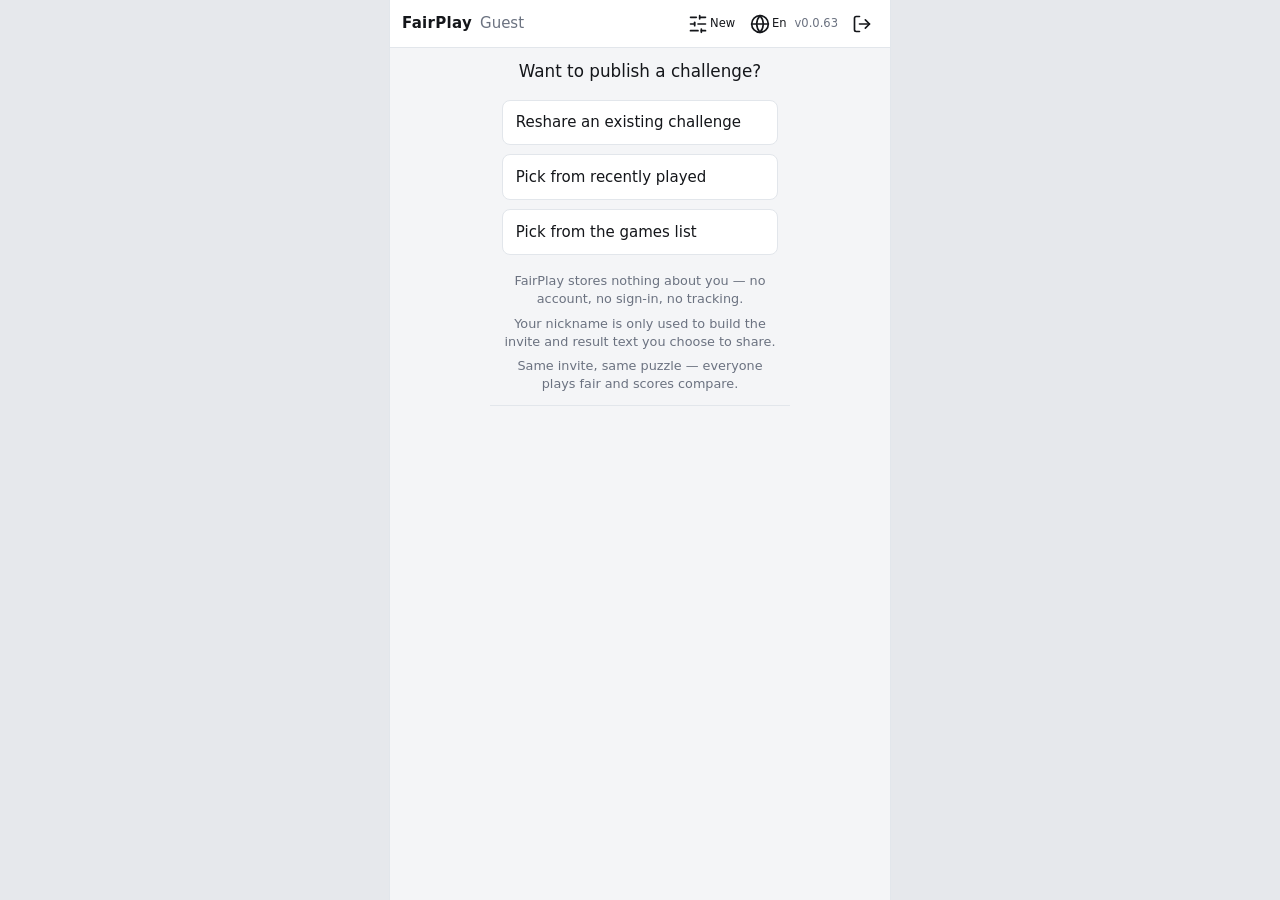
==== commit 37e891a5: "Versus mode: pack score into invite, control-owned score + tug-of-war bar; v0.0.63 - pack.js: encode" ====
--- a/WWW/index.new.html
+++ b/WWW/index.new.html
@@ -30,17 +30,15 @@
   <script src="games.js"></script>
   <script>
     /* ---- 路由器:邀请码 ?g=<id>&p=<code> → 用 FairCatalog.find 在 typed 树按 id 找游戏,
-       由 key 推路径(key/key.html)+ 透传 p(内含时长+seed)→ 跳游戏;无 g / 找不到 = 显示主页 ---- */
+       由 key 推路径(key/key.html)+ 原样透传全部参数(p 时长+seed、o 对手成绩等)→ 跳游戏;无 g / 找不到 = 显示主页 ---- */
     (function () {
       var q = new URLSearchParams(location.search);
       var g = q.get("g");
       if (!g || !window.FairCatalog) return;
       var game = FairCatalog.find(+g);
       if (!game) return;
-      var url = game.key + "/" + game.key + ".html?g=" + game.id;
-      var p = q.get("p");
-      if (p != null) url += "&p=" + encodeURIComponent(p);
-      location.replace(url);
+      /* 只换路径,query 原样全带(g=id、p、o 及将来新参数)*/
+      location.replace(game.key + "/" + game.key + ".html?" + q.toString());
     })();
   </script>
 
--- a/WWW/common.css
+++ b/WWW/common.css
@@ -128,15 +128,26 @@
   padding:0 .6rem;
 }
 #app_control:empty{ display:none; }   /* init 前的空壳不占位 */
-.ctl-side{ flex:1 1 0; min-width:0; display:flex; justify-content:center; }   /* 左/右半区,框在半区内居中 */
-.ctl-box{
-  width:88%; text-align:center;
+/* 三个数字框(时间 / 我 / 对手):定宽 = 容纳 6~7 位 tabular 数字,不随数值增长抖动 */
+.ctl-num{
+  flex:0 0 auto; min-width:4.4rem; text-align:center;
   background:var(--bg); border:1px solid var(--line); border-radius:.6rem;
-  padding:.15rem .4rem; font-variant-numeric:tabular-nums;
-  color:var(--fg); font-weight:700; font-size:1.15rem; line-height:1.35;
+  padding:.15rem .35rem; font-variant-numeric:tabular-nums;
+  color:var(--fg); font-weight:700; font-size:.9rem; line-height:1.35;
   overflow:hidden; text-overflow:ellipsis; white-space:nowrap;
 }
-#app_ctl_score{ color:var(--muted); font-weight:600; }
+#app_ctl_score{ color:var(--accent); }     /* 我方 = 强调色 */
+#app_ctl_opp{ color:var(--muted); }         /* 对手 = 弱化 */
+/* 对抗条(拔河):外框占中间弹性空间,底色=对手侧;.ctl-vs-fill 从左按我方份额填充,右边缘=中线 */
+.ctl-vs{
+  flex:1 1 auto; min-width:2rem; height:.7rem; position:relative; overflow:hidden;
+  background:var(--muted); border-radius:.4rem;
+}
+.ctl-vs-fill{
+  position:absolute; left:0; top:0; bottom:0; width:50%;
+  background:var(--accent); border-radius:.4rem 0 0 .4rem;
+  transition:width .2s ease;
+}
 .ctl-run{
   flex:0 0 auto; width:2.4rem; height:2.4rem;
   display:inline-flex; align-items:center; justify-content:center;
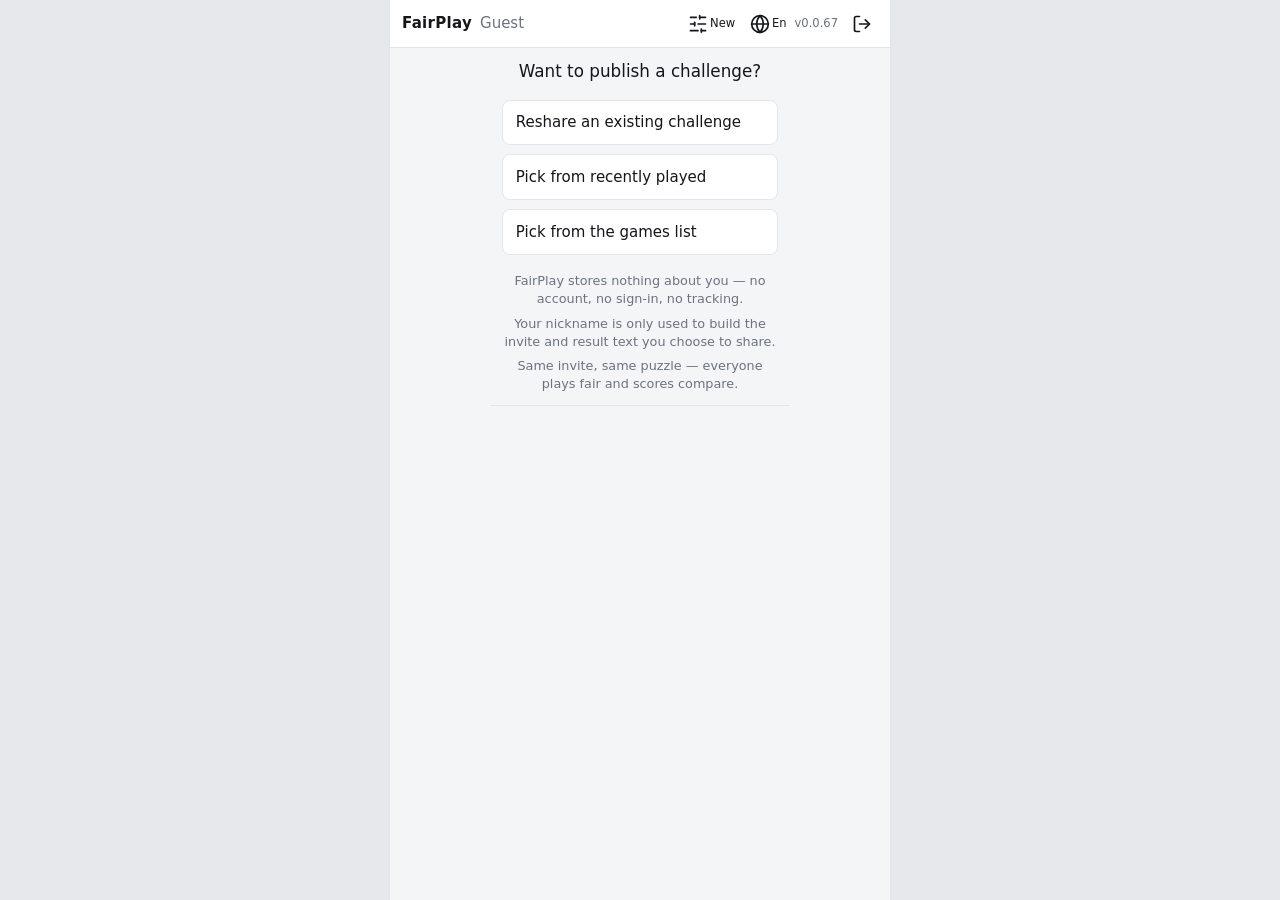
==== commit f68bbca1: "Add runner: 2.5D endless runner (pseudo-3D p3d.js engine), data-driven track objects; v0.0.67 - p3d." ====
--- a/WWW/index.new.html
+++ b/WWW/index.new.html
@@ -205,6 +205,7 @@
   <!-- 各游戏语言包(home 渲染名/说明用,i18n 键 = 注册表 key) -->
   <script src="match3/match3.lang.js"></script>
   <script src="blockfit/blockfit.lang.js"></script>
+  <script src="runner/runner.lang.js"></script>
   <!-- 置顶栏内容注入(在 applyI18n 翻译之前) -->
   <script src="topbar.js"></script>
   <!-- QR 库(生成邀请二维码) -->
--- a/WWW/common.css
+++ b/WWW/common.css
@@ -138,15 +138,32 @@
 }
 #app_ctl_score{ color:var(--accent); }     /* 我方 = 强调色 */
 #app_ctl_opp{ color:var(--muted); }         /* 对手 = 弱化 */
-/* 对抗条(拔河):外框占中间弹性空间,底色=对手侧;.ctl-vs-fill 从左按我方份额填充,右边缘=中线 */
+/* 对抗条(格斗对撞):颜色表状态不表身份——领先侧=领先色、落后侧=落后色,战线一移颜色跟着换。
+   左段宽=我方占比、右段=对手;默认(我领先)左=领先色/右=落后色,.behind 时两侧互换;战线处爆闪火花 */
 .ctl-vs{
-  flex:1 1 auto; min-width:2rem; height:.7rem; position:relative; overflow:hidden;
-  background:var(--muted); border-radius:.4rem;
+  --vs-lead:#3ba55d; --vs-behind:#e5484d;                     /* 领先色 / 落后色 */
+  flex:1 1 auto; min-width:2.5rem; height:.8rem; position:relative; overflow:visible;
+  background:var(--vs-behind); border-radius:.4rem;           /* 右(对手)默认 = 落后色 */
 }
 .ctl-vs-fill{
   position:absolute; left:0; top:0; bottom:0; width:50%;
-  background:var(--accent); border-radius:.4rem 0 0 .4rem;
+  background:var(--vs-lead); border-radius:.4rem 0 0 .4rem;   /* 左(我)默认 = 领先色,右缘=战线 */
   transition:width .2s ease;
+}
+.ctl-vs.behind{ background:var(--vs-lead); }                  /* 我落后:右(对手)= 领先色 */
+.ctl-vs.behind .ctl-vs-fill{ background:var(--vs-behind); }   /*          左(我)  = 落后色 */
+/* 战线爆闪:白热核 + 冷电光双层辉光 + 微闪 = 两股力对撞的火花感;left 由 JS 跟战线走 */
+.ctl-vs-spark{
+  position:absolute; top:50%; left:50%; width:4px; height:150%;
+  transform:translate(-50%,-50%); z-index:2; pointer-events:none;
+  background:#fff; border-radius:2px;
+  box-shadow:0 0 5px 2px #fff, 0 0 10px 4px #9fd8ff, 0 0 16px 6px rgba(74,158,255,.6);
+  transition:left .2s ease;
+  animation:vs-spark .24s steps(2, jump-none) infinite;
+}
+@keyframes vs-spark{
+  0%   { opacity:1;   transform:translate(-50%,-50%) scaleY(1);    }
+  100% { opacity:.55; transform:translate(-50%,-50%) scaleY(1.35); }
 }
 .ctl-run{
   flex:0 0 auto; width:2.4rem; height:2.4rem;
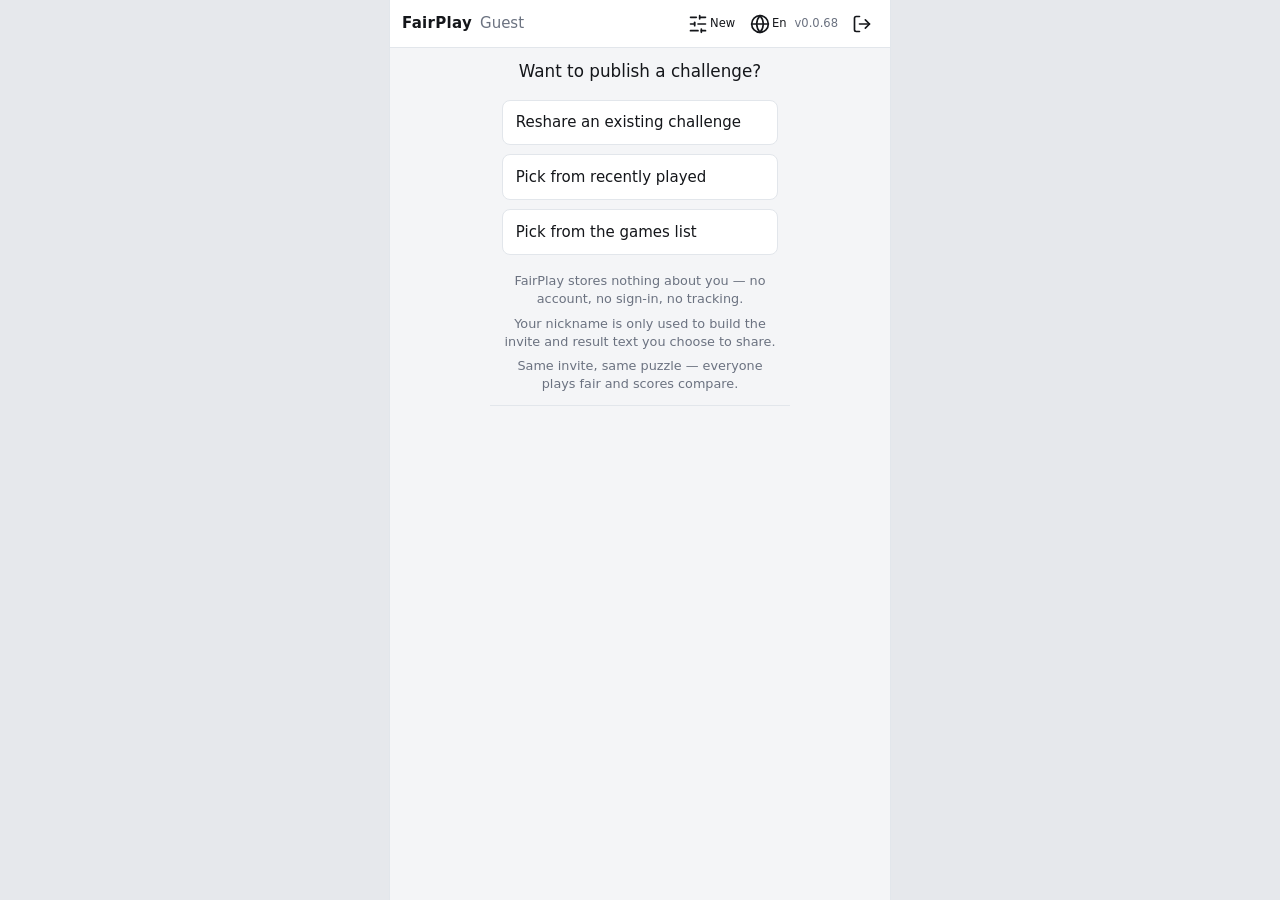
==== commit 54017597: "Add 2048 merge game (5x5 adaptive, seeded spawns, slide animation); v0.0.68 - 2048/: deterministic s" ====
--- a/WWW/index.new.html
+++ b/WWW/index.new.html
@@ -206,6 +206,7 @@
   <script src="match3/match3.lang.js"></script>
   <script src="blockfit/blockfit.lang.js"></script>
   <script src="runner/runner.lang.js"></script>
+  <script src="2048/2048.lang.js"></script>
   <!-- 置顶栏内容注入(在 applyI18n 翻译之前) -->
   <script src="topbar.js"></script>
   <!-- QR 库(生成邀请二维码) -->
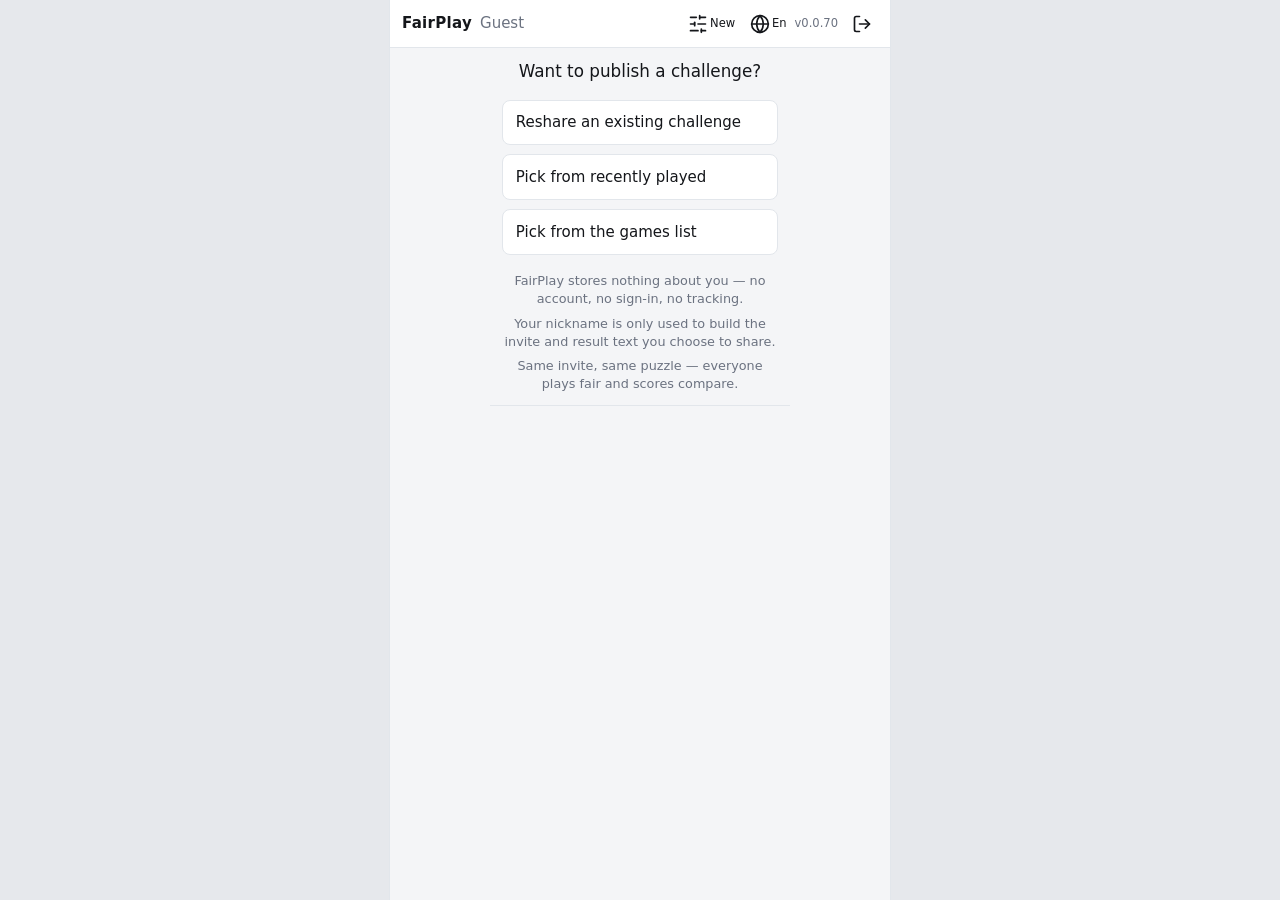
==== commit 078d508d: "Add Snake (classic single-food, seeded spawns w/ edge/corner control); v0.0.70 - snake/: grid snake;" ====
--- a/WWW/index.new.html
+++ b/WWW/index.new.html
@@ -207,6 +207,7 @@
   <script src="blockfit/blockfit.lang.js"></script>
   <script src="runner/runner.lang.js"></script>
   <script src="2048/2048.lang.js"></script>
+  <script src="snake/snake.lang.js"></script>
   <!-- 置顶栏内容注入(在 applyI18n 翻译之前) -->
   <script src="topbar.js"></script>
   <!-- QR 库(生成邀请二维码) -->
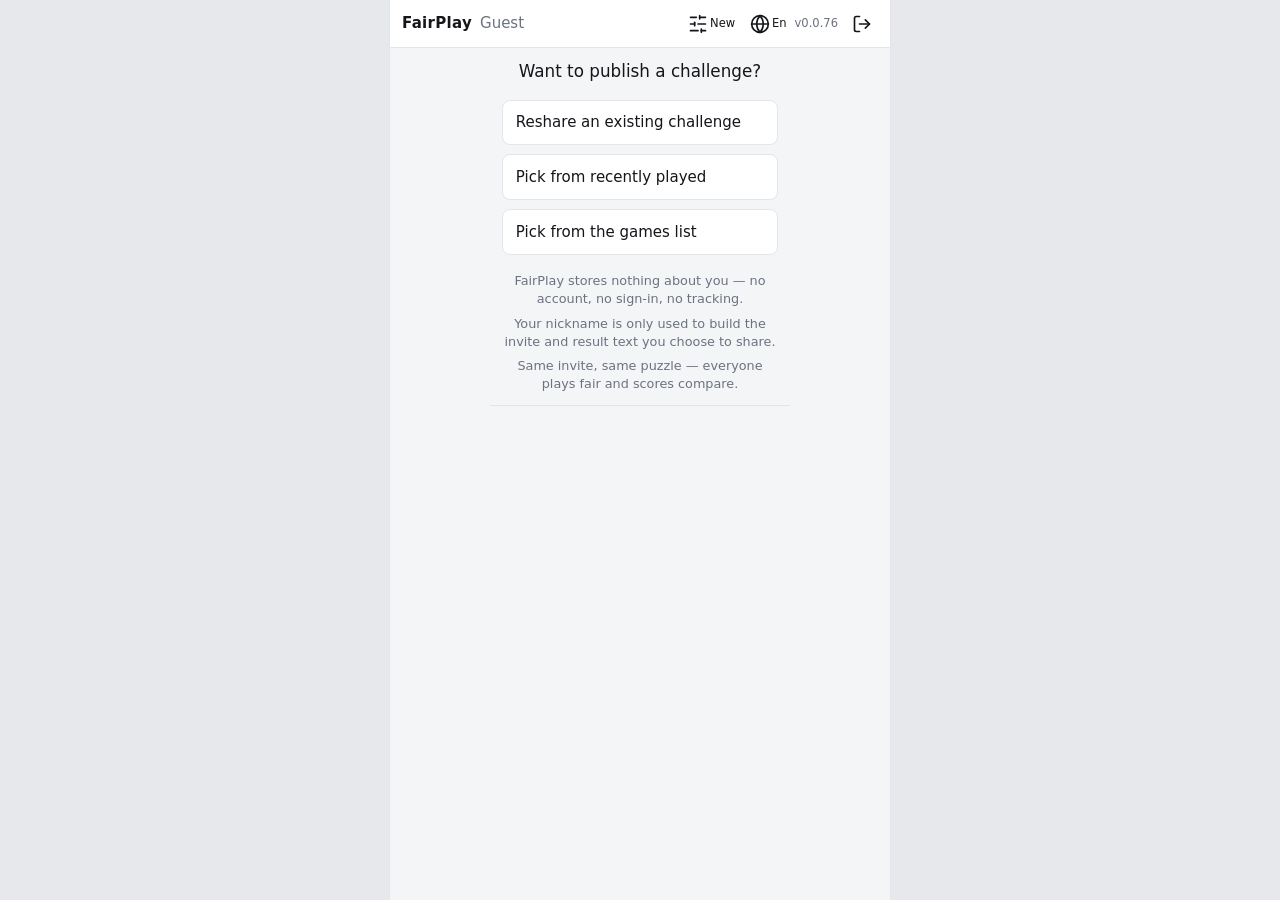
==== commit b41696b2: "Add Stacker: 3D isometric stack game (virtual cutting plane + hollow shape blocks); v0.0.76 - stacke" ====
--- a/WWW/index.new.html
+++ b/WWW/index.new.html
@@ -208,6 +208,7 @@
   <script src="runner/runner.lang.js"></script>
   <script src="2048/2048.lang.js"></script>
   <script src="snake/snake.lang.js"></script>
+  <script src="stacker/stacker.lang.js"></script>
   <!-- 置顶栏内容注入(在 applyI18n 翻译之前) -->
   <script src="topbar.js"></script>
   <!-- QR 库(生成邀请二维码) -->
--- a/WWW/common.css
+++ b/WWW/common.css
@@ -172,6 +172,30 @@
 }
 .ctl-run:disabled{ opacity:.4; cursor:default; }
 .ctl-run .ic{ width:1.4rem; height:1.4rem; }
+
+/* ===== 公共方向控件 dirPad(pad.js):常驻半透明 D-pad(底部居中)+ 全屏 swipe ===== */
+.fp-dpad{
+  position:fixed; left:50%; bottom:1.1rem; transform:translateX(-50%);
+  display:grid; grid-template-columns:repeat(3,2.9rem); grid-template-rows:repeat(3,2.9rem); gap:.35rem;
+  z-index:800; opacity:.5; pointer-events:none;   /* 容器透传滑动;仅按钮吃点击 */
+}
+.fp-dpad.axes-x{ grid-template-rows:2.9rem; }
+.fp-dpad .ar{
+  pointer-events:auto; display:flex; align-items:center; justify-content:center;
+  background:rgba(20,22,26,.55); color:#fff; border:none; border-radius:.6rem;
+  font-size:1.2rem; line-height:1; cursor:pointer; -webkit-user-select:none; user-select:none;
+}
+.fp-dpad .ar.u{ grid-area:1/2 } .fp-dpad .ar.l{ grid-area:2/1 } .fp-dpad .ar.r{ grid-area:2/3 } .fp-dpad .ar.d{ grid-area:3/2 }
+.fp-dpad.axes-x .ar.l{ grid-area:1/1 } .fp-dpad.axes-x .ar.r{ grid-area:1/3 }
+
+/* 开局倒计时大字(control.js,盖 stage,数完才 running)*/
+.ctl-count{
+  position:absolute; top:50%; left:50%; transform:translate(-50%,-50%);
+  z-index:950; pointer-events:none;
+  background:rgba(0,0,0,.35); border-radius:1rem; padding:.2rem 1.3rem;
+  color:#fff; font-weight:800; font-size:4.5rem; line-height:1.15; font-variant-numeric:tabular-nums;
+}
+.ctl-count[hidden]{ display:none; }
 
 /* ===== 游戏 play 区(第三区):撑满剩余,并作为 stage 级弹窗/遮盖的定位基准 ===== */
 .app_stage{ flex:1 1 auto; min-height:0; position:relative; overflow:hidden; }
